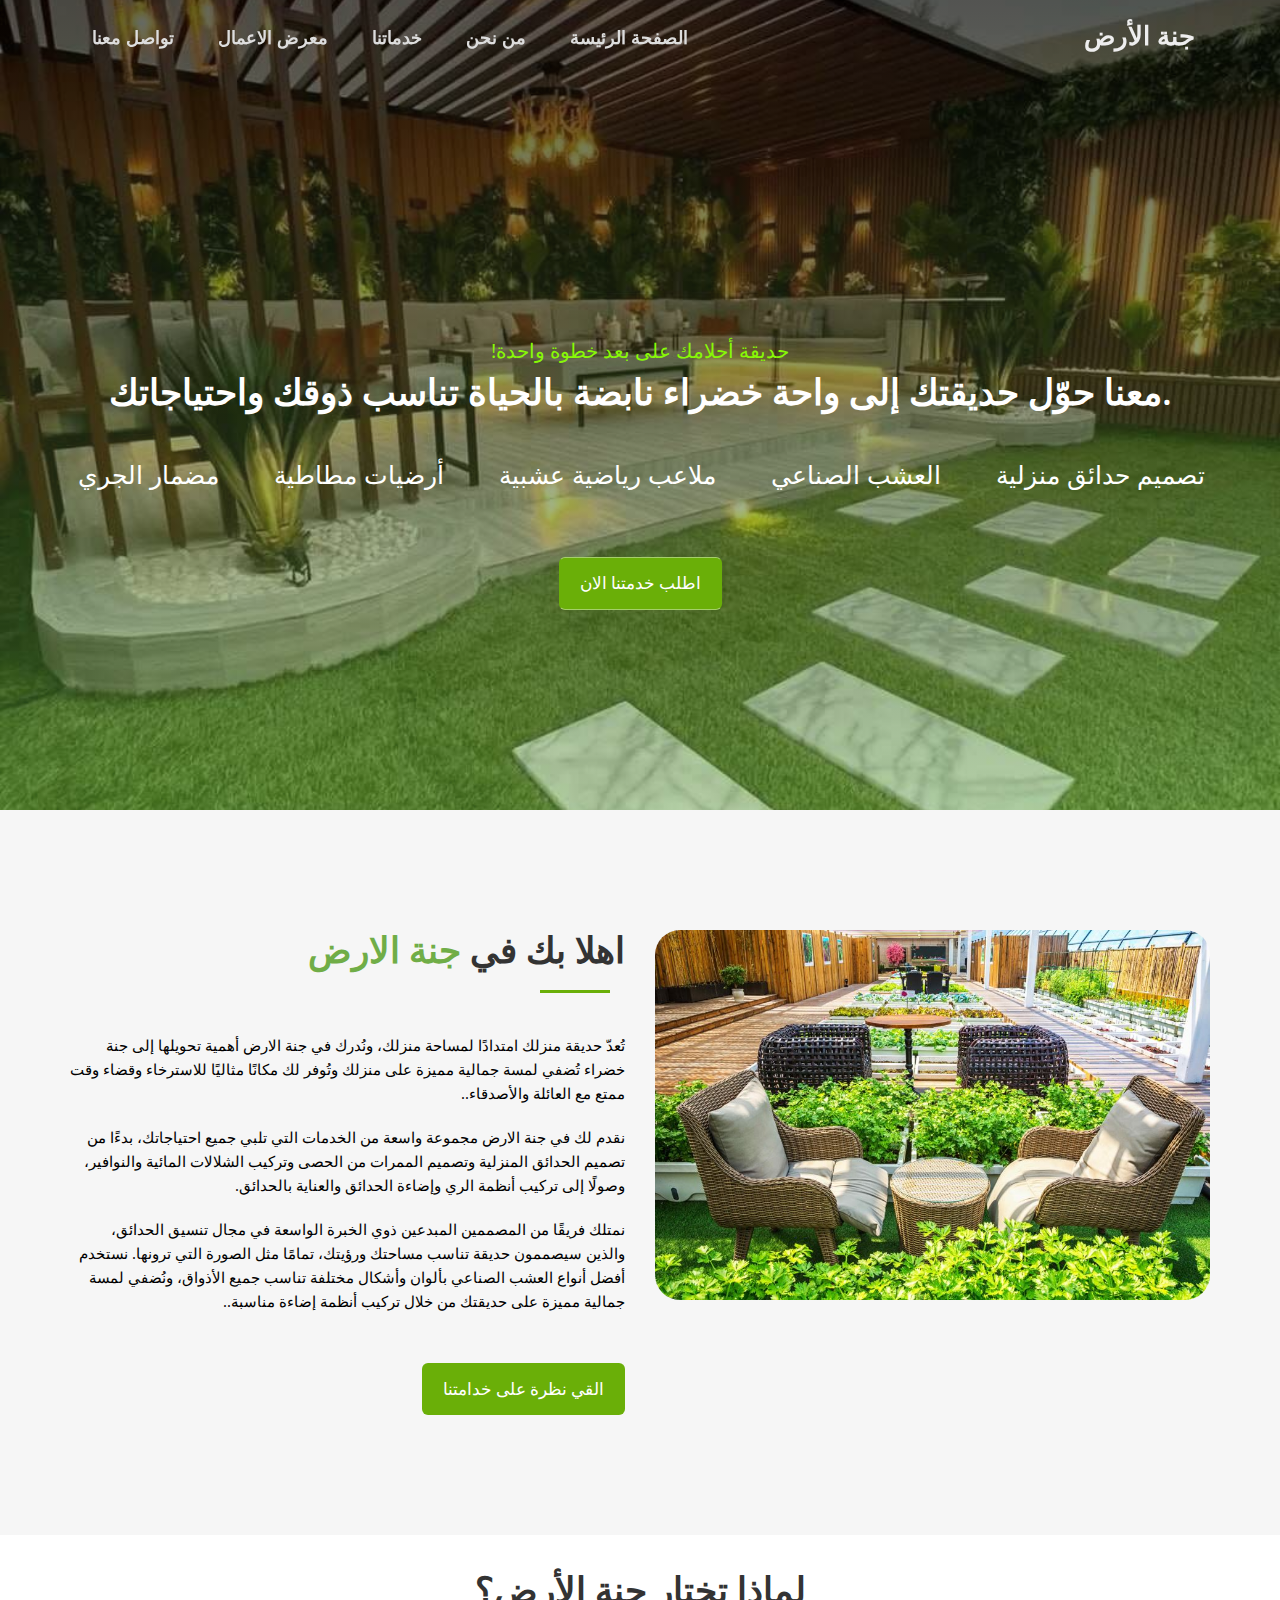
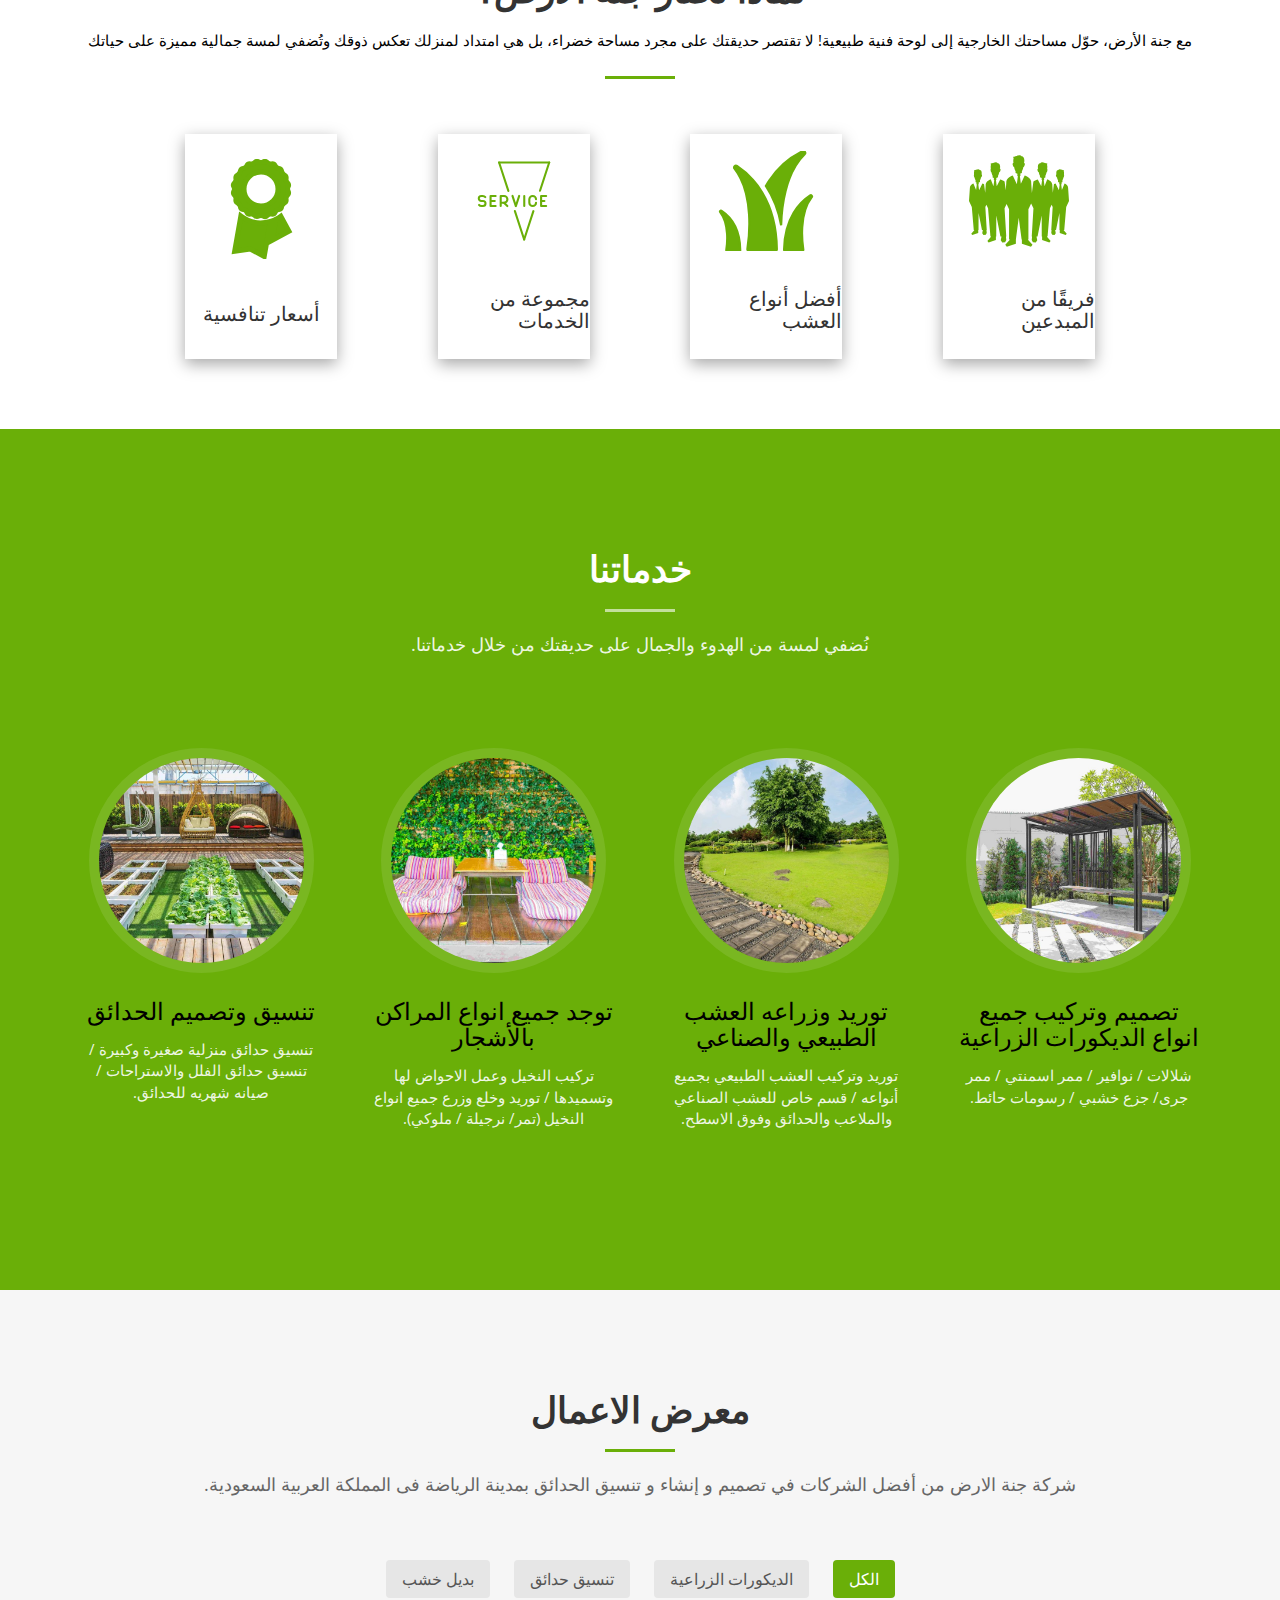
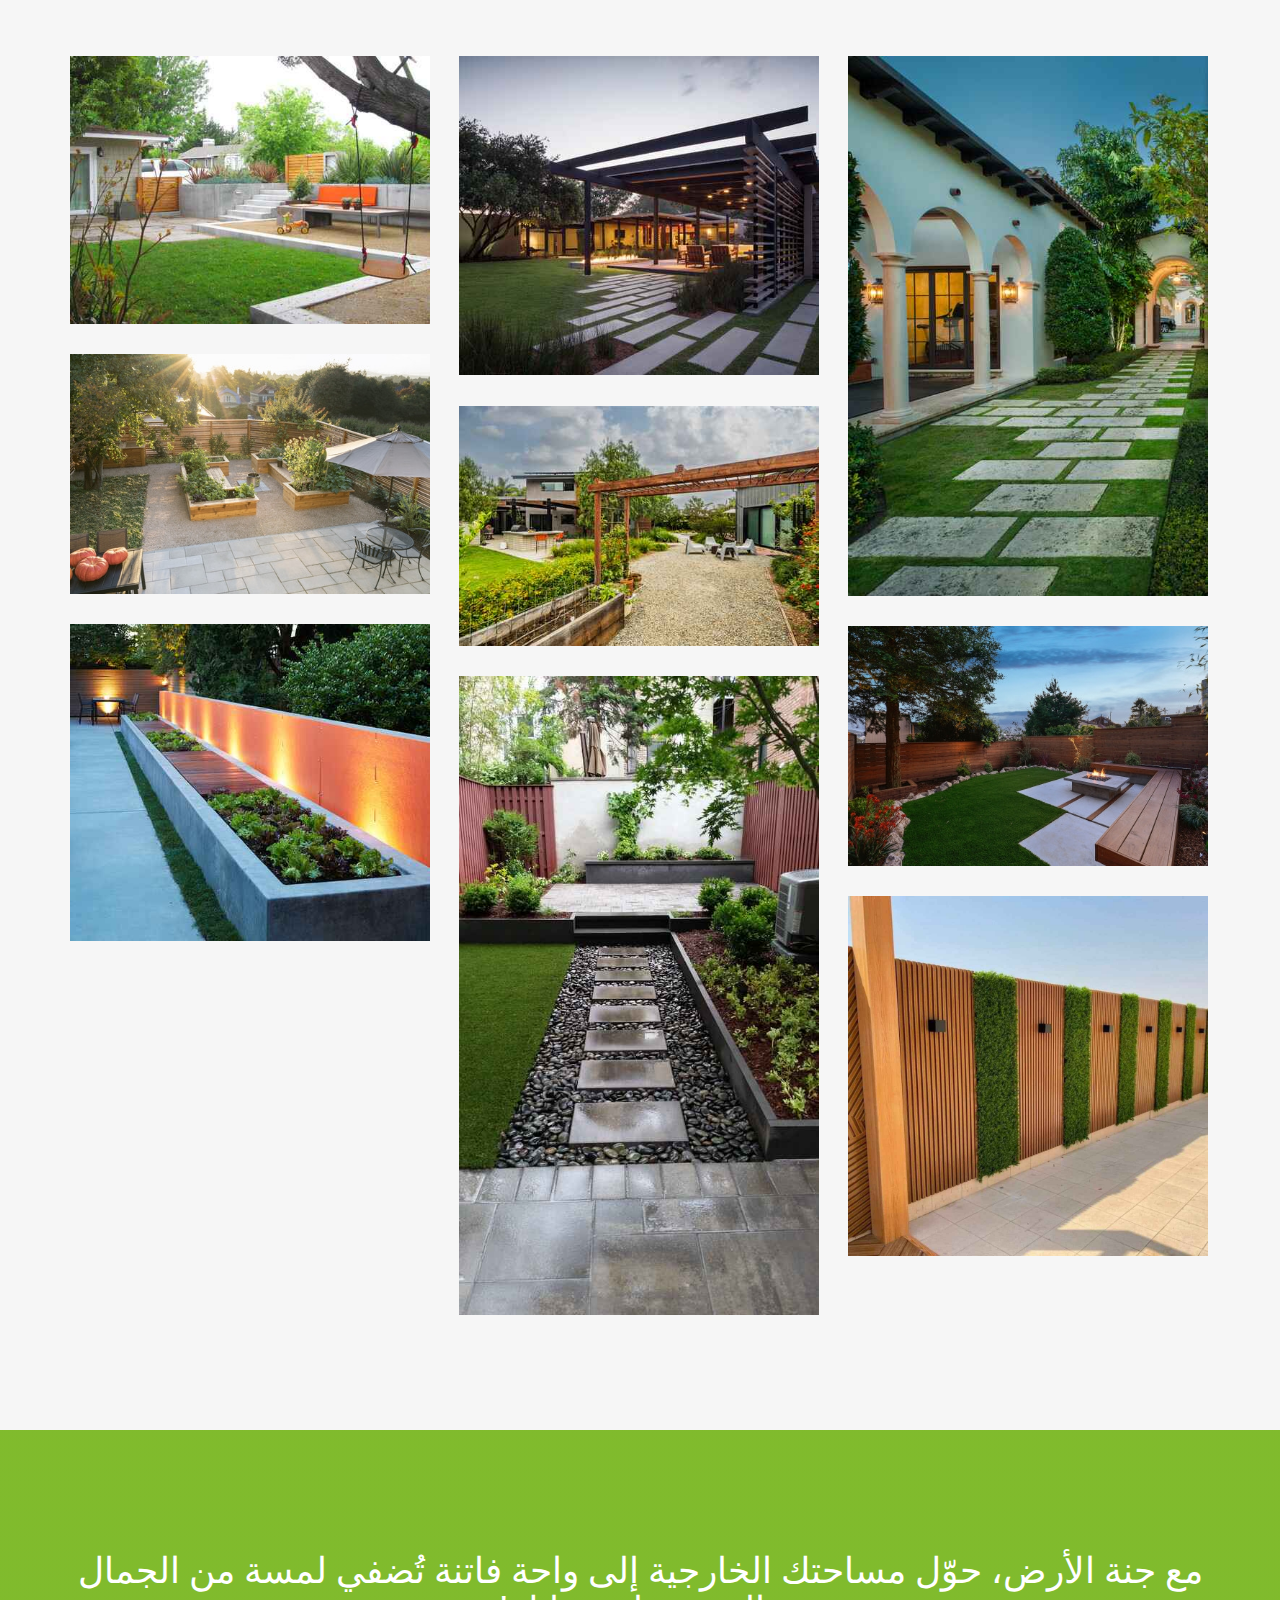
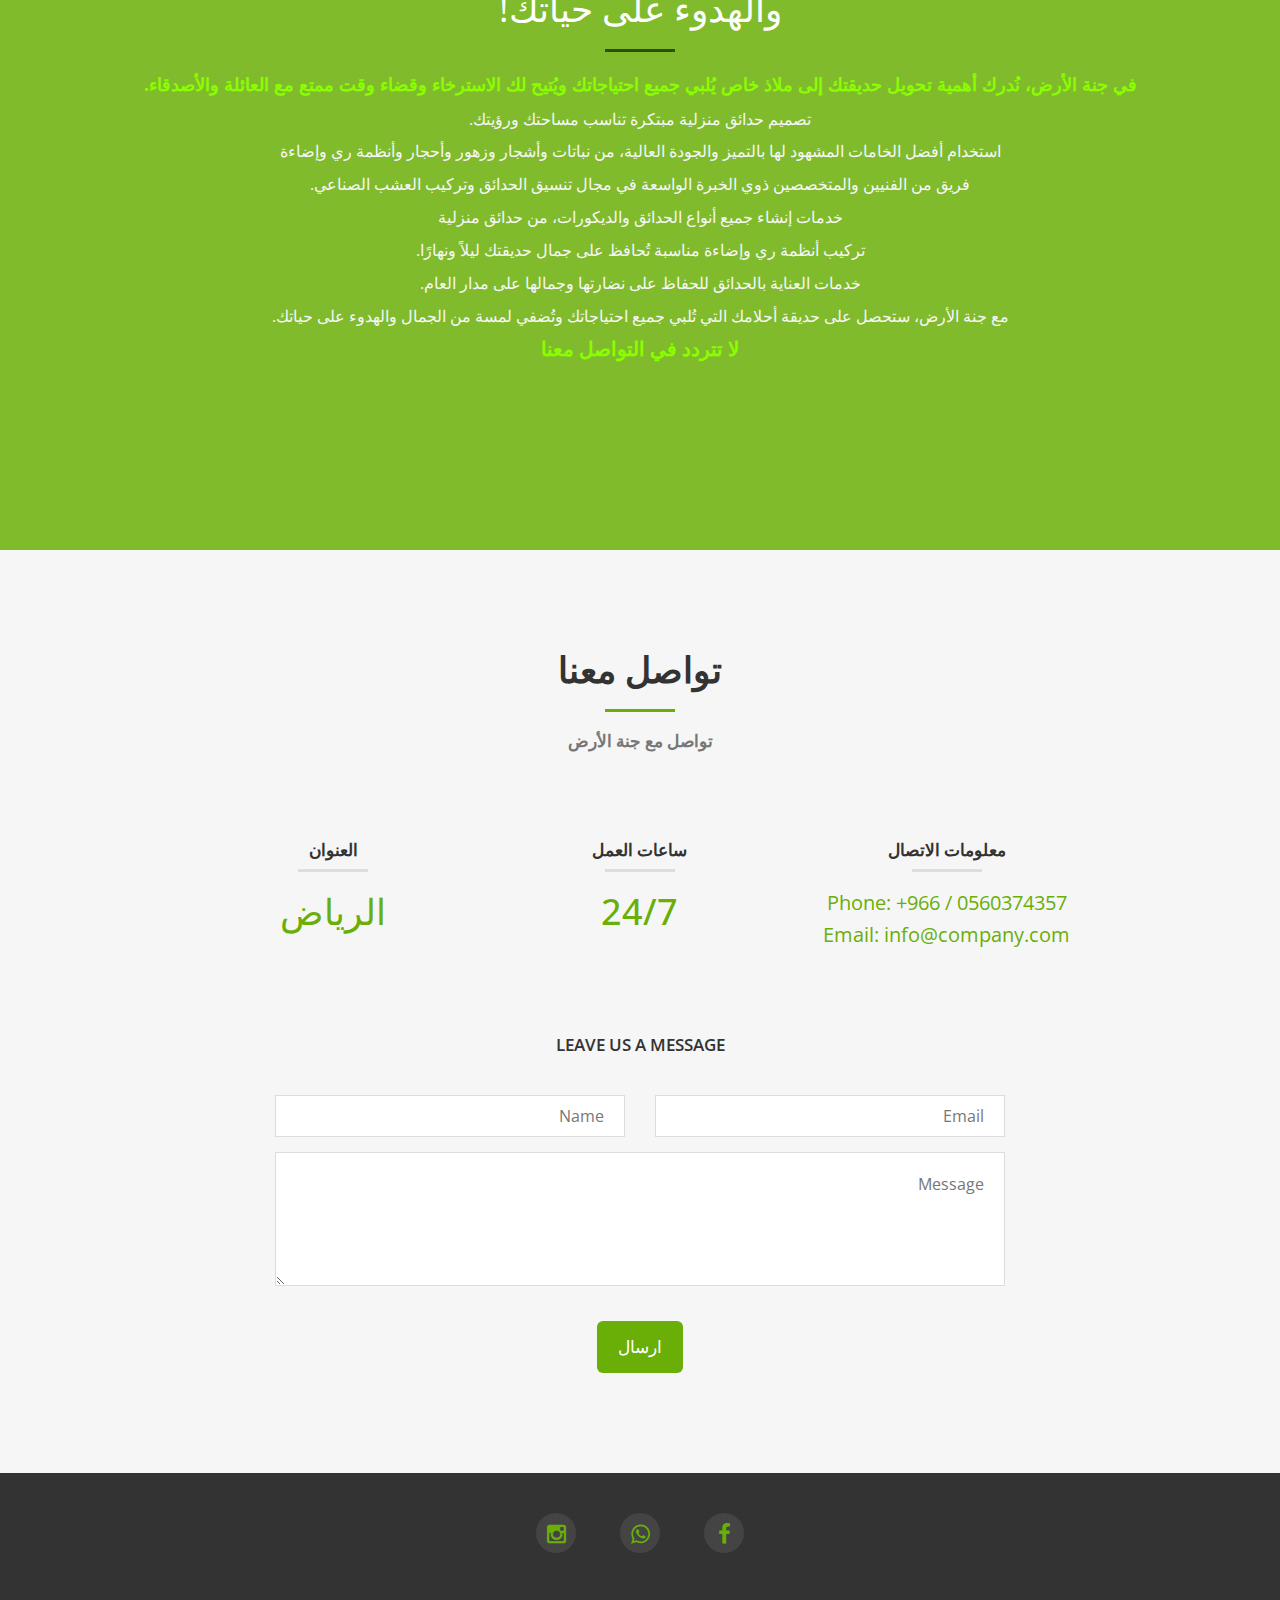
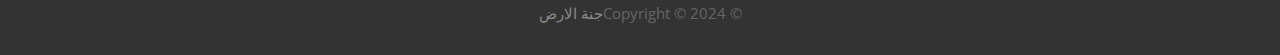
==== index.html @ a25b479e "first comm" ====
<!DOCTYPE html>
<html lang="en" dir="rtl">

<head>
  <meta charset="utf-8">
  <meta name="viewport" content="width=device-width, initial-scale=1">
  <title>Landscaper</title>
  <meta name="description" content="">
  <meta name="author" content="">

  <!-- Favicons
    ================================================== -->
  <link rel="shortcut icon" href="img/favicon.ico" type="image/x-icon">
  <link rel="apple-touch-icon" href="img/apple-touch-icon.png">
  <link rel="apple-touch-icon" sizes="72x72" href="img/apple-touch-icon-72x72.png">
  <link rel="apple-touch-icon" sizes="114x114" href="img/apple-touch-icon-114x114.png">

  <!-- Bootstrap -->
  <link rel="stylesheet" type="text/css" href="css/bootstrap.css">
  <link rel="stylesheet" type="text/css" href="fonts/font-awesome/css/font-awesome.css">

  <!-- Slider
    ================================================== -->
  <link href="css/owl.carousel.css" rel="stylesheet" media="screen">
  <link href="css/owl.theme.css" rel="stylesheet" media="screen">

  <!-- Stylesheet
    ================================================== -->
  <link rel="stylesheet" type="text/css" href="css/style.css">
  <link rel="stylesheet" type="text/css" href="css/nivo-lightbox/nivo-lightbox.css">
  <link rel="stylesheet" type="text/css" href="css/nivo-lightbox/default.css">
  <link href="https://fonts.googleapis.com/css?family=Open+Sans:300,400,600,700" rel="stylesheet">

  <!-- HTML5 shim and Respond.js for IE8 support of HTML5 elements and media queries -->
  <!-- WARNING: Respond.js doesn't work if you view the page via file:// -->
  <!--[if lt IE 9]>
    <script src="https://oss.maxcdn.com/html5shiv/3.7.2/html5shiv.min.js"></script>
    <script src="https://oss.maxcdn.com/respond/1.4.2/respond.min.js"></script>
    <![endif]-->
</head>


<body data-spy="scroll" data-target=".navbar-fixed-top">
  <!-- Navigation
    ==========================================-->
  <nav  id="menu" class="navbar navbar-default navbar-fixed-top">
    <div class="container ">
      <!-- Brand and toggle get grouped for better mobile display -->
      <div class="navbar-header navbar-right "  >
        <button type="button" class="navbar-toggle collapsed" data-toggle="collapse" data-target="#bs-example-navbar-collapse-1"> <span class="sr-only">Toggle navigation</span> <span class="icon-bar"></span> <span class="icon-bar"></span> <span class="icon-bar"></span> </button>
        <a class="navbar-brand page-scroll" href="index.html" >جنة الأرض</a> 
      </div>
      <!-- Collect the nav links, forms, and other content for toggling -->
      <div class="collapse navbar-collapse" id="bs-example-navbar-collapse-1" >
        <ul class="nav navbar-nav navbar-left  ">
          <li><a href="contactus.html" >تواصل معنا</a></li>
          <li><a href="gallery.html" >معرض الاعمال</a></li>
          <li><a href="service.html" >خدماتنا</a></li>
          <li><a href="about.html" >من نحن</a></li>
          <li><a href="index.html" >الصفحة الرئيسة</a></li>
        </ul>
      </div>
      
       
      </div>
      <!-- /.navbar-collapse -->
 
    <!-- /.container-fluid -->

  </nav>
  <!-- Header -->
  <header id="header">
    <div class="intro">
      <div class="overlay">
        <div class="container">
          

            <div class=" intro-text ">
              <h3 style="color: rgb(136, 249, 6);">حديقة أحلامك على بعد خطوة واحدة!</h3>
              <h2 class="wh2">.معنا حوّل حديقتك إلى واحة خضراء نابضة بالحياة تناسب ذوقك واحتياجاتك</h2>
              <p>
              <ul class="list">
                <li>تصميم حدائق منزلية</li>
                <li>العشب الصناعي</li>
                <li>ملاعب رياضية عشبية</li>
                <li>أرضيات مطاطية</li>
                <li>مضمار الجري</li>
              </ul>
              </p>
              <a href="https://wa.me/+966560374357" class="btn btn-custom btn-lg page-scroll">اطلب خدمتنا الان</a>
            </div>

        
        </div>
      </div>

    </div>
  </header>
  <!-- About Section -->
  <div id="about">
    <div class="container">
      <div class="row">
        <div class="col-xs-12 col-md-6">
          <div class="about-text">
            <h2>اهلا بك في <span>جنة الارض</span></h2>
            <hr class="line">
            <p>تُعدّ حديقة منزلك امتدادًا لمساحة منزلك، ونُدرك في جنة الارض أهمية تحويلها إلى جنة خضراء تُضفي لمسة
              جمالية مميزة على منزلك وتُوفر لك مكانًا مثاليًا للاسترخاء وقضاء وقت ممتع مع العائلة والأصدقاء..
            </p>
            <p>نقدم لك في جنة الارض مجموعة واسعة من الخدمات التي تلبي جميع احتياجاتك، بدءًا من تصميم الحدائق المنزلية
              وتصميم الممرات من الحصى وتركيب الشلالات المائية والنوافير، وصولًا إلى تركيب أنظمة الري وإضاءة الحدائق
              والعناية بالحدائق.</p>
            <p>نمتلك فريقًا من المصممين المبدعين ذوي الخبرة الواسعة في مجال تنسيق الحدائق، والذين سيصممون حديقة تناسب
              مساحتك ورؤيتك، تمامًا مثل الصورة التي ترونها. نستخدم أفضل أنواع العشب الصناعي بألوان وأشكال مختلفة تناسب
              جميع الأذواق، ونُضفي لمسة جمالية مميزة على حديقتك من خلال تركيب أنظمة إضاءة مناسبة..
            </p>

            <a href="/service.html" class="btn btn-custom btn-lg page-scroll">القي نظرة على خدامتنا</a>
          </div>
        </div>
        <div class="col-xs-12 col-md-6">
          <div class="about-media"> <img src="img/covered-lifestyle-garden-with-indoor-outdoor-living.jpg" alt=" ">
          </div>
        </div>
      </div>
    </div>
  </div>

  <!-- why us section -->
  <div class="why-us">
    <h2>لماذا تختار جنة الأرض؟ </h2>
    <p>مع جنة الأرض، حوّل مساحتك الخارجية إلى لوحة فنية طبيعية!
      لا تقتصر حديقتك على مجرد مساحة خضراء، بل هي امتداد لمنزلك تعكس ذوقك وتُضفي لمسة جمالية مميزة على حياتك</p>
    <hr>
    <div class="parent">

      <div class="item-parant">
        <img src="img/teamSvg.svg" alt="team">
        <h3> فريقًا من المبدعين</h3>
      </div>
      <div class="item-parant">
        <img src="img/grassSvg.svg" alt="team">
        <h3> أفضل أنواع العشب </h3>
      </div>
      <div class="item-parant">
        <img src="img/servicsSvg.svg" alt="team">
        <h3> مجموعة من الخدمات</h3>
      </div>
      <div class="item-parant">
        <img src="img/priceSvg.svg" alt="team">
        <h3> أسعار تنافسية</h3>
      </div>


    </div>
  </div>

  <!-- Services Section -->
  <div id="services">
    <div class="container">
      <div class="col-md-10 col-md-offset-1 section-title text-center">
        <h2>خدماتنا</h2>
        <hr>
        <p>نُضفي لمسة من الهدوء والجمال على حديقتك من خلال خدماتنا.</p>
      </div>
      <div class="row">
        <div class="col-md-3 text-center">
          <div class="service-media"> <img src="img/ser4.jpg"
              alt=" "> </div>
          <div class="service-desc">
            <h3>تنسيق وتصميم الحدائق</h3>
            <p>تنسيق حدائق منزلية صغيرة وكبيرة / تنسيق حدائق الفلل والاستراحات / صيانه شهريه للحدائق.</p>
          </div>
        </div>
        <div class="col-md-3 text-center">
          <div class="service-media"> <img  src="img/ser1.jpg" alt=" "> </div>
          <div class="service-desc">
            <h3>توجد جميع انواع المراكن بالأشجار </h3>
            <p>تركيب النخيل وعمل الاحواض لها وتسميدها / توريد وخلع وزرع جميع انواع النخيل (تمر/ نرجيلة / ملوكي).</p>
          </div>
        </div>
        <div class="col-md-3 text-center">
          <div class="service-media"> <img  src="img/ser2.jpg"
              alt=" "> </div>
          <div class="service-desc">
            <h3>توريد وزراعه العشب الطبيعي والصناعي</h3>
            <p>توريد وتركيب العشب الطبيعي بجميع أنواعه / قسم خاص للعشب الصناعي والملاعب والحدائق وفوق الاسطح.</p>
          </div>
        </div>
        <div class="col-md-3 text-center">
          <div class="service-media"> <img src="img/ser3.jpg" alt=" "> </div>
          <div class="service-desc">
            <h3>تصميم وتركيب جميع انواع الديكورات الزراعية</h3>
            <p>شلالات / نوافير / ممر اسمنتي / ممر جرى/ جزع خشبي / رسومات حائط.</p>
          </div>
        </div>
      </div>
    </div>
  </div>
  <!-- Gallery Section -->
  <div id="portfolio">
    <div class="container">
      <div class="section-title text-center center">
        <h2>معرض الاعمال</h2>
        <hr>
        <p>شركة جنة الارض من أفضل الشركات في تصميم و إنشاء و تنسيق الحدائق بمدينة الرياضة فى المملكة العربية السعودية.
        </p>
      </div>
      <div class="categories">
        <ul class="cat">
          <li>
            <ol class="type">
              <li><a href="#" data-filter="*" class="active">الكل</a></li>
              <li><a href="#" data-filter=".lawn">الديكورات الزراعية</a></li>
              <li><a href="#" data-filter=".garden">تنسيق حدائق</a></li>
              <li><a href="#" data-filter=".planting">بديل خشب</a></li>
            </ol>
          </li>
        </ul>
        <div class="clearfix"></div>
      </div>
      <div class="row">
        <div class="portfolio-items">
          <div class="col-sm-6 col-md-4 lawn">
            <div class="portfolio-item">
              <div class="hover-bg"> <a
                  href="img/modern-transformation-shades-of-green-landscape-architecture-img~9631b4440c1bf6d8_8-9398-1-512024e.jpg"
                  title="Project Title" data-lightbox-gallery="gallery1">
                  <div class="hover-text">
                    <h4> <i class="fa fa-search"></i></h4>
                  </div>
                  <img
                    src="img/modern-transformation-shades-of-green-landscape-architecture-img~9631b4440c1bf6d8_8-9398-1-512024e.jpg"
                    class="img-responsive" alt="Project Title">
                </a> </div>
            </div>
          </div>
          <div class="col-sm-6 col-md-4 planting">
            <div class="portfolio-item">
              <div class="hover-bg"> <a
                  href="img/mid-century-river-house-carbo-landscape-architecture-img~eb61355c08ac5c0e_8-3696-1-52bf005.jpg"
                  title="Project Title" data-lightbox-gallery="gallery1">
                  <div class="hover-text">
                    <h4><i class="fa fa-search"></i></h4>
                  </div>
                  <img
                    src="img/mid-century-river-house-carbo-landscape-architecture-img~eb61355c08ac5c0e_8-3696-1-52bf005.jpg"
                    class="img-responsive" alt="Project Title">
                </a> </div>
            </div>
          </div>
          <div class="col-sm-6 col-md-4 lawn">
            <div class="portfolio-item">
              <div class="hover-bg"> <a
                  href="img/miami-beach-residence-2-overmyer-architects-img~a1f190da04e353af_8-3943-1-9f1b042.jpg"
                  title="Project Title" data-lightbox-gallery="gallery1">
                  <div class="hover-text">
                    <h4><i class="fa fa-search"></i></h4>
                  </div>
                  <img
                    src="img/miami-beach-residence-2-overmyer-architects-img~a1f190da04e353af_8-3943-1-9f1b042.jpg"
                    class="img-responsive" alt="Project Title">
                </a> </div>
            </div>
          </div>
          <div class="col-sm-6 col-md-4 lawn">
            <div class="portfolio-item">
              <div class="hover-bg"> <a
                  href="img/central-district-edible-garden-board-and-vellum-img~ce2155980cd60fcb_8-2354-1-dcfa7fe.jpg"
                  title="Project Title" data-lightbox-gallery="gallery1">
                  <div class="hover-text">
                    <h4><i class="fa fa-search"></i></h4>
                  </div>
                  <img
                    src="img/central-district-edible-garden-board-and-vellum-img~ce2155980cd60fcb_8-2354-1-dcfa7fe.jpg"
                    class="img-responsive" alt="Project Title">
                </a> </div>
            </div>
          </div>
          <div class="col-sm-6 col-md-4 planting">
            <div class="portfolio-item">
              <div class="hover-bg"> <a
                  href="img/leucadia-mid-century-dzn-partners-img~74f1a5980bad8bd0_8-3880-1-6ea515a.jpg"
                  title="Project Title" data-lightbox-gallery="gallery1">
                  <div class="hover-text">
                    <h4><i class="fa fa-search"></i></h4>
                  </div>
                  <img
                    src="img/leucadia-mid-century-dzn-partners-img~74f1a5980bad8bd0_8-3880-1-6ea515a.jpg"
                    class="img-responsive" alt="Project Title">
                </a> </div>
            </div>
          </div>
          <div class="col-sm-6 col-md-4 garden">
            <div class="portfolio-item">
              <div class="hover-bg"> <a
                  href="img/madison-park-house-scot-eckley-inc-img~35e1ea2e04d2864d_8-4922-1-1273b97.jpg"
                  title="Project Title" data-lightbox-gallery="gallery1">
                  <div class="hover-text">
                    <h4><i class="fa fa-search"></i></h4>
                  </div>
                  <img
                    src="img/madison-park-house-scot-eckley-inc-img~35e1ea2e04d2864d_8-4922-1-1273b97.jpg"
                    class="img-responsive" alt="Project Title">
                </a> </div>
            </div>
          </div>
          <div class="col-sm-6 col-md-4 garden">
            <div class="portfolio-item">
              <div class="hover-bg"> <a
                  href="img/contemporary-landscape.jpg"
                  title="Project Title" data-lightbox-gallery="gallery1">
                  <div class="hover-text">
                    <h4><i class="fa fa-search"></i></h4>
                  </div>
                  <img src="img/contemporary-landscape.jpg"
                    class="img-responsive" alt="Project Title">
                </a> </div>
            </div>
          </div>
          <div class="col-sm-6 col-md-4 lawn">
            <div class="portfolio-item">
              <div class="hover-bg"> <a
                  href="img/stylish-city-refuge-hufnagel-landscape-design-and-construction-group-img~80e195da093aea9f_8-3579-1-c04df19.jpg"
                  title="Project Title" data-lightbox-gallery="gallery1">
                  <div class="hover-text">
                    <h4><i class="fa fa-search"></i></h4>
                  </div>
                  <img
                    src="img/stylish-city-refuge-hufnagel-landscape-design-and-construction-group-img~80e195da093aea9f_8-3579-1-c04df19.jpg"
                    class="img-responsive" alt="Project Title">
                </a> </div>
            </div>
          </div>
          <div class="col-sm-6 col-md-4 planting">
            <div class="portfolio-item">
              <div class="hover-bg"> <a href="img/wood.jpg" title="Project Title" data-lightbox-gallery="gallery1">
                  <div class="hover-text">
                    <h4><i class="fa fa-search"></i></h4>
                  </div>
                  <img src="img/wood.jpg" class="img-responsive" alt="Project Title">
                </a> </div>
            </div>

          </div>
        </div>
      </div>
    </div>
  </div>
  <!-- Testimonials Section -->
  <div id="testimonials" class="text-center">
    <div class="overlay">
      <div class="container">
        <div class="section-title">
          <h2>مع جنة الأرض، حوّل مساحتك الخارجية إلى واحة فاتنة تُضفي لمسة من الجمال والهدوء على حياتك!
            </h2>
          <hr>
          <div class="item">
            <p>في جنة الأرض، نُدرك أهمية تحويل حديقتك إلى ملاذ خاص يُلبي جميع احتياجاتك ويُتيح لك الاسترخاء وقضاء وقت ممتع
              مع العائلة والأصدقاء.
              <ul>
                <li>
                  تصميم حدائق منزلية مبتكرة تناسب مساحتك ورؤيتك.
                </li>
                <li>
                  استخدام أفضل الخامات المشهود لها بالتميز والجودة العالية، من نباتات وأشجار وزهور وأحجار وأنظمة ري وإضاءة
                </li>
                <li>
                  فريق من الفنيين والمتخصصين ذوي الخبرة الواسعة في مجال تنسيق الحدائق وتركيب العشب الصناعي.
                </li>
                <li>خدمات إنشاء جميع أنواع الحدائق والديكورات، من حدائق منزلية</li>
              <li>تركيب أنظمة ري وإضاءة مناسبة تُحافظ على جمال حديقتك ليلاً ونهارًا.</li>
            <li>خدمات العناية بالحدائق للحفاظ على نضارتها وجمالها على مدار العام.</li>  
          <li>مع جنة الأرض، ستحصل على حديقة أحلامك التي تُلبي جميع احتياجاتك وتُضفي لمسة من الجمال والهدوء على حياتك.</li>  
          </ul>
            </p>
            <h4>لا تتردد في التواصل معنا</h4>
          </div>
        </div>

      </div>
    </div>
  </div>

  <!-- Contact Section -->
  <div id="contact" class="text-center">
    <div class="container">
      <div class="section-title text-center">
        <h2>تواصل معنا</h2>
        <hr>
        <h3>تواصل مع جنة الأرض</hات>
      </div>
      <div class="col-md-10 col-md-offset-1 contact-info">
        <div class="col-md-4">
          <h3>العنوان</h3>
          <hr>
          <div class="contact-item">
            <h1>الرياض</h1>
          </div>
        </div>
        <div class="col-md-4">
          <h3>ساعات العمل</h3>
          <hr>
          <div class="contact-item">
            <h1>24/7</h1>
          </div>
        </div>
        <div class="col-md-4">
          <h3>معلومات الاتصال</h3>
          <hr>
          <div class="contact-item">
            <h4>Phone: +966 / 0560374357</h4>
            <h4>Email: info@company.com</h4>
          </div>
        </div>
      </div>
      <div class="col-md-8 col-md-offset-2">
        <h3>Leave us a message</h3>
        <form name="sentMessage" id="contactForm" novalidate>
          <div class="row">
            <div class="col-md-6">
              <div class="form-group">
                <input type="text" id="name" class="form-control" placeholder="Name" required="required">
                <p class="help-block text-danger"></p>
              </div>
            </div>
            <div class="col-md-6">
              <div class="form-group">
                <input type="email" id="email" class="form-control" placeholder="Email" required="required">
                <p class="help-block text-danger"></p>
              </div>
            </div>
          </div>
          <div class="form-group">
            <textarea name="message" id="message" class="form-control" rows="4" placeholder="Message"
              required></textarea>
            <p class="help-block text-danger"></p>
          </div>
          <div id="success"></div>
          <button type="submit" class="btn btn-custom btn-lg">ارسال</button>
        </form>
      </div>
    </div>
  </div>
  <!-- Footer Section -->
  <div id="footer">
    <div class="container text-center">
      <div class="col-md-8 col-md-offset-2">
        
        <div class="social">
          <ul>
            <li><a href="#"><i class="fa fa-facebook"></i></a></li>
            <li><a href="https://wa.me/+966560374357"><i class="fa fa-whatsapp"></i></a></li>
            <li><a href="https://www.instagram.com/janat_alarid1/"><i class="fa fa-instagram"></i></a></li>
          </ul>
        </div>
        <p>&copy; Copyright © 2024<a href="http://www.templatewire.com" rel="nofollow">جنة الارض</a></p>
      </div>
    </div>
  </div>

  <script type="text/javascript" src="js/jquery.1.11.1.js"></script>
  <script type="text/javascript" src="js/bootstrap.js"></script>
  <script type="text/javascript" src="js/SmoothScroll.js"></script>
  <script type="text/javascript" src="js/nivo-lightbox.js"></script>
  <script type="text/javascript" src="js/jquery.isotope.js"></script>
  <script type="text/javascript" src="js/owl.carousel.js"></script>
  <script type="text/javascript" src="js/jqBootstrapValidation.js"></script>
  <script type="text/javascript" src="js/contact_me.js"></script>
  <script type="text/javascript" src="js/main.js"></script>
</body>

</html>
---- css/style.css ----
body,
html {
	font-family: 'Open Sans', sans-serif;
	text-rendering: optimizeLegibility !important;
	-webkit-font-smoothing: antialiased !important;
	color: #666;
	font-weight: 400;
	width: 100% !important;
	height: 100% !important;
}

h2 {
	margin: 0 0 20px 0;
	font-weight: 600;
	font-size: 36px;
	color: #333;
}

.wh2 {
	margin: 0 0 20px 0;
	font-weight: 600;
	font-size: 36px;
	color: white;
}

h3,
h4 {
	font-size: 20px;
	font-weight: 400;
	color: #333;
}

h5 {
	text-transform: uppercase;
	font-weight: 700;
	line-height: 20px;
}

p {
	font-size: 15px;
	color: #000;
}

p.intro {
	margin: 12px 0 0;
	line-height: 24px;
}

a {
	color: #6aaf08;
	font-weight: 400;
}

a:hover,
a:focus {
	text-decoration: none;
	color: #222;
}

.list {
	color: white;
	font-size: 25px;
	list-style: none;
	display: flex;
	flex-direction: row;
	gap: 55px;
	padding: 5px;

}

.list li:hover {
	box-shadow: rgba(0, 0, 0, 0.35) 0px 5px 15px;
	background-color: #5f9d07;
	border-radius: 25px;
	border: none;
	opacity: 70%;
	cursor: pointer;
}

ul,
ol {
	list-style: none;
}

.clearfix:after {
	visibility: hidden;
	display: block;
	font-size: 0;
	content: " ";
	clear: both;
	height: 0;
}

.clearfix {
	display: inline-block;
}

* html .clearfix {
	height: 1%;
}

.clearfix {
	display: block;
}

ul,
ol {
	padding: 0;
	webkit-padding: 0;
	moz-padding: 0;
}

hr {
	height: 3px;
	width: 70px;
	text-align: center;
	position: relative;
	background: #6aaf08;
	margin: 0 auto;
	margin-bottom: 20px;
	border: 0;
}


.line {
	height: 3px;
	width: 70px;
	text-align: center;
	position: relative;
	background: #6aaf08;
	margin-bottom: 20px;
	margin-top: 10px;
	left: 470px;
	border: 0;
}

/* Navigation */
#menu {
	padding: 10px;
	transition: all 0.8s;
}

#menu.navbar-default {
	background-color: rgba(248, 248, 248, 0);
	border-color: rgba(231, 231, 231, 0);
}




#menu a.navbar-brand {
	font-size: 26px;
	font-weight: 600;
	color: #eee;
	/* margin: 0 190px; */
}

#menu.navbar-default .navbar-nav>li>a {
	text-transform: uppercase;
	color: #ddd;
	font-size: 18px;
	font-weight: bold;
	letter-spacing: 1px;
	padding: 8px 2px;
	border-radius: 0;
	margin: 9px 20px 0 20px;

}

#menu.navbar-default .navbar-nav>li>a:hover {
	color: #6aaf08;
}

.on {
	background-color: #333 !important;
	padding: 0 !important;
	padding: 15px 0 !important;
}

.navbar-default .navbar-nav>.active>a,
.navbar-default .navbar-nav>.active>a:hover,
.navbar-default .navbar-nav>.active>a:focus {
	color: #6aaf08 !important;
	background-color: transparent;
}

.navbar-toggle {
	border-radius: 0;
}

.navbar-default .navbar-toggle:hover,
.navbar-default .navbar-toggle:focus {
	background-color: #fff;
	border-color: #fff;
}

.navbar-default .navbar-toggle:hover>.icon-bar {
	background-color: #6aaf08;
}

.section-title {
	margin-bottom: 70px;
}

.section-title p {
	font-size: 18px;
	color: #666;
}

#logo {
	display: flex;
	flex-direction: row;

}

#logo span {
	display: block;
	margin-top: 10000px;
}

.btn-custom {
	text-transform: uppercase;
	color: #fff;
	background-color: #6aaf08;
	padding: 14px 20px;
	letter-spacing: 1px;
	margin: 0;
	font-size: 17px;
	font-weight: 400;
	border-radius: 6px;
	margin-top: 20px;
	transition: all 2s;
	animation: scale-up-center 5s cubic-bezier(0.11, 0.575, 0.390, 1.000) both;

}


@keyframes scale-up-center {
	0% {

		transform: scale(.1);
	}

	100% {

		transform: scale(1);
	}
}


.btn-custom:hover,
.btn-custom:focus,
.btn-custom.focus,
.btn-custom:active,
.btn-custom.active {
	color: #fff;
	background-color: #5f9d07;
}

.btn:active,
.btn.active {
	background-image: none;
	outline: 0;
	-webkit-box-shadow: none;
	box-shadow: none;
}

a:focus,
.btn:focus,
.btn:active:focus,
.btn.active:focus,
.btn.focus,
.btn:active.focus,
.btn.active.focus {
	outline: none;
	outline-offset: none;
}

/* Header Section */
.intro {
	display: table;
	width: 100%;
	padding: 0;
	background: url(../img/heroSectio.jpg) top center no-repeat fixed;
	background-color: #e5e5e5;
	-webkit-background-size: cover;
	background-position: center;
	-moz-background-size: cover;
	background-size: cover;
	-o-background-size: cover;
}

.intro .overlay {
	/* Permalink - use to edit and share this gradient: http://colorzilla.com/gradient-editor/#000000+0,70ad47+100&0.6+0,0.4+100 */
	background: -moz-linear-gradient(top, rgba(0, 0, 0, 0.6) 0%, rgba(112, 173, 71, 0.4) 100%);
	/* FF3.6-15 */
	background: -webkit-linear-gradient(top, rgba(0, 0, 0, 0.6) 0%, rgba(112, 173, 71, 0.4) 100%);
	/* Chrome10-25,Safari5.1-6 */
	background: linear-gradient(to bottom, rgba(0, 0, 0, 0.6) 0%, rgba(112, 173, 71, 0.4) 100%);
	/* W3C, IE10+, FF16+, Chrome26+, Opera12+, Safari7+ */
	filter: progid:DXImageTransform.Microsoft.gradient(startColorstr='#99000000', endColorstr='#6670ad47', GradientType=0);
	/* IE6-9 */
}

.intro .fa {
	font-size: 94px;
	margin-bottom: 40px;
	color: #fff;
}

.intro h1 {
	color: #fff;
	font-size: 64px;
	font-weight: 700;
	letter-spacing: -1px;
	margin-top: 0;
	margin-bottom: 10px;
	text-transform: uppercase;
}

.intro p {
	color: #fff;
	font-size: 22px;
	margin-top: 20px;
	line-height: 28px;
	margin-bottom: 40px;
}

.intro .btn-custom {
	border-top: 1px solid rgba(255, 255, 255, 0.4);
	border-bottom: 1px solid rgba(255, 255, 255, 0.4);
}

header .intro-text {
	padding-top: 320px;
	padding-bottom: 200px;
	text-align: center;
}

/* About Section */
#about {
	padding: 120px 0 80px 0;
	background: #f6f6f6;
}

#about h3 {
	font-size: 22px;
	font-weight: 600;
	margin: 20px 0 0 0;
}

#about .about-text span {
	color: #70ad47;
	font-weight: 700;
	letter-spacing: -1px;
}

#about hr {
	margin-left: 0;
	margin-bottom: 40px;
}

#about .btn {
	margin-top: 40px;
}

#about .about-media img {
	position: relative;
	display: block;
	width: 100%;
	border-radius: 25px;
}

#about .about-text,
#about .about-desc {
	margin-bottom: 40px;
}

#about p {
	line-height: 24px;
	margin-top: 20px;
}

/* why us section */

.why-us {
	display: flex;
	flex-direction: column;
	justify-content: center;
	align-items: center;
	padding: 35px 0px;
}

.why-us p {
	font-size: 15px;
	color: #000;
	margin-bottom: 25px;
	display: flex;
	flex-direction: column;
}


.parent {
	display: grid;
	grid-template-columns: repeat(4, 1fr);
	grid-template-rows: 1fr;
	grid-column-gap: 50px;
	place-items: center;
	width: 75%;
	margin: 35px 0px;

}

.parent .item-parant {
	display: flex;
	flex-direction: column;
	justify-content: space-evenly;
	align-items: center;
	box-shadow: rgba(0, 0, 0, 0.35) 0px 5px 15px;
	width: 75%;
	height: 25vh;

	transition: all 2s;
}

.parent .item-parant:hover {
	transform: scale(1.1);
	box-shadow: rgba(3, 214, 38, 0.3) 0px 0px 0px 3px;
}

.parent .item-parant img {
	width: 100px;
}



/* Services Section */
#services {
	padding: 120px 0;
	background: #6aaf08;
}

#services .service-media {
	margin: 10px;
}



#services .service-media img {
	position: relative;
	width: 225px;
	height: 225px;
	border-radius: 50%;
	border: 10px solid rgba(255, 255, 255, 0.1);
	transform: scale(1);
	animation: pulse 3s infinite;
}


@keyframes pulse {
	0% {
		transform: scale(0.95);
		box-shadow: 0 0 0 0 rgba(0, 0, 0, 0.7);
	}

	70% {
		transform: scale(1);
		box-shadow: 0 0 0 10px rgba(0, 0, 0, 0);
	}

	100% {
		transform: scale(0.95);
		box-shadow: 0 0 0 0 rgba(0, 0, 0, 0);
	}
}



#services .service-media img:hover {
	transform: none;
	animation: none;

}

#services .service-desc {
	margin: 10px 10px 40px;
	text-align: center;
}

#services h2 {
	color: #fff;
}

#services h3 {
	color: #000000;
	font-size: 24px;
	font-weight: 400;
	padding: 5px 0;
}

#services p {
	color: rgba(255, 255, 255, 0.9);
}

#services hr {
	background: rgba(255, 255, 255, 0.6);
}



/* Portfolio Section */
#portfolio {
	padding: 100px 0;
	background: #f6f6f6;
}

.categories {
	text-align: center;
}

ul.cat li {
	display: inline-block;
}

ol.type li {
	display: inline-block;
	margin: 0 10px 40px 10px;
}

ol.type li a {
	color: #555;
	font-size: 16px;
	font-weight: 400;
	padding: 8px 16px;
	background: #e6e6e6;
	border: 0;
	border-radius: 4px;
	letter-spacing: 1px;
	text-transform: uppercase;
	transition: all 0.3s;
}

ol.type li a.active {
	background: #6aaf08;
	color: #fff;
}

ol.type li a:hover {
	background: #6aaf08;
	color: #fff;
}

.isotope-item {
	z-index: 2
}

.isotope-hidden.isotope-item {
	z-index: 1
}

.isotope,
.isotope .isotope-item {
	/* change duration value to whatever you like */
	-webkit-transition-duration: 0.8s;
	-moz-transition-duration: 0.8s;
	transition-duration: 0.8s;
}

.isotope-item {
	margin-right: -1px;
	-webkit-backface-visibility: hidden;
	backface-visibility: hidden;
}

.isotope {
	-webkit-backface-visibility: hidden;
	backface-visibility: hidden;
	-webkit-transition-property: height, width;
	-moz-transition-property: height, width;
	transition-property: height, width;
}

.isotope .isotope-item {
	-webkit-backface-visibility: hidden;
	backface-visibility: hidden;
	-webkit-transition-property: -webkit-transform, opacity;
	-moz-transition-property: -moz-transform, opacity;
	transition-property: transform, opacity;
}

.portfolio-item {
	margin: 15px 0;
}

.portfolio-item .hover-bg {
	overflow: hidden;
	position: relative;
	margin: 0 auto;
}

.hover-bg .hover-text {
	position: absolute;
	text-align: center;
	margin: 0 auto;
	color: #fff;
	background: rgba(0, 0, 0, 0.6);
	padding: 30% 0 0 0;
	height: 100%;
	width: 100%;
	opacity: 0;
	transition: all 0.5s;
}

.hover-bg .hover-text>h4 {
	opacity: 0;
	color: #fff;
	-webkit-transform: translateY(100%);
	transform: translateY(100%);
	transition: all 0.3s;
	font-size: 18px;
	letter-spacing: 1px;
	font-weight: 300;
	text-transform: uppercase;
}

.hover-bg:hover .hover-text>h4 {
	opacity: 1;
	-webkit-transform: translateY(0);
	transform: translateY(0);
}

.hover-bg:hover .hover-text {
	opacity: 1;
}



/* Testimonials Section */
#testimonials {
	background: linear-gradient(to top,
			rgba(106, 175, 8, 0.85) 100%,
			rgba(106, 175, 8, 0.85) 100%), url(../img/about-1.jpg) center center no-repeat fixed;
	background-size: cover;
}

#testimonials .overlay {
	padding: 120px 0;
	/* background: rgba(106, 175, 8, 0.85); */
}

#testimonials h2 {
	color: #fff;
	font-weight: 400;
}

#testimonials hr {
	background: rgba(0, 0, 0, 0.6);
}

.item p {
	color: #8afe00;
	font-weight: bold;


}

.item ul {}

.item li {
	color: #f6f6f6;
	font-size: medium;
	margin: 10px;
}

.item h4 {
	color: #8afe00;
	font-weight: bold;
}

/* Contact Section */
#contact {
	padding: 100px 0;
	background: #F6F6F6;
}

#contact .section-title h3 {
	color: #777;
}

.contact-item h1 {
	color: #6aaf08;
}

.contact-item h4 {
	color: #6aaf08;
}

#contact form {
	padding: 0;
	margin-top: 40px;
}

#contact h3 {
	text-transform: uppercase;
	font-size: 17px;
	font-weight: 600;

}

#contact .text-danger {
	color: #cc0033;
	text-align: left;
}

label {
	font-size: 12px;
	font-weight: 400;
	font-family: 'Open Sans', sans-serif;
	float: left;
}

#contact .form-control {
	display: block;
	width: 100%;
	padding: 20px 20px;
	font-size: 16px;
	line-height: 1.42857143;
	color: #444;
	background-color: #fff;
	background-image: none;
	border: 1px solid #ddd;
	border-radius: 0;
	-webkit-box-shadow: none;
	box-shadow: none;
	-webkit-transition: none;
	-o-transition: none;
	transition: none;
}

#contact .form-control:focus {
	outline: 0;
	-webkit-box-shadow: 0 0 15px #ddd;
	box-shadow: 0 0 15px #ddd;
}

.form-control::-webkit-input-placeholder {
	color: #777;
}

.form-control:-moz-placeholder {
	color: #777;
}

.form-control::-moz-placeholder {
	color: #777;
}

.form-control:-ms-input-placeholder {
	color: #777;
}

#contact .contact-info {
	margin-bottom: 30px;
}

#contact .contact-info hr {
	background: #ddd;
}

#contact .contact-item {
	margin: 20px 0 40px 0;
}

/* Footer Section*/
#footer {
	background: #333;
	padding: 30px 0 20px;
}

#footer h3 {
	color: #1e7a46;
	font-weight: 400;
	font-size: 18px;
	text-transform: uppercase;
	margin-bottom: 20px;
}

#footer .social {
	margin: 10px 0 50px 0;
}

#footer .social ul li {
	display: inline-block;
	margin: 0 20px;
}

#footer .social i.fa {
	font-size: 22px;
	width: 40px;
	height: 40px;
	padding: 10px;
	background: #444;
	color: #6aaf08;
	border-radius: 50%;
	transition: all 0.3s;
}

#footer .social i.fa:hover {
	background: #6aaf08;
	color: #fff;
}

#footer p {
	color: #666;
	font-size: 15px;
}

#footer a {
	color: #888;
}

#footer a:hover {
	color: #ccc;
}








/* responsive */

@media only screen and (max-width: 1024px) {
	.parent {
		width: 90%;
	}

}

@media only screen and (max-width: 768px) {
	.parent {
		grid-template-row: repeat(4, 1fr);
		grid-template-columns: 1fr;
		grid-row-gap: 50px;

	}

	.parent .item-parant {
		width: 50%;
	}
}

@media only screen and (max-width: 500px){
	.intro{
	background: url(../img/wood.jpg) top center no-repeat fixed;


		padding-top: 500px;
	}
	.intro .overlay {
		background: linear-gradient(to bottom, rgba(0, 0, 0, 0.6) 100%, rgba(112, 173, 71, 0.4) 100%);
		/* W3C, IE10+, FF16+, Chrome26+, Opera12+, Safari7+ */
		filter: progid:DXImageTransform.Microsoft.gradient(startColorstr='#99000000', endColorstr='#6670ad47', GradientType=0);
		/* IE6-9 */
	}
	.footer{
		width: 100%;
	}
	header .intro-text {
		padding-top: 0px;
		padding-bottom: 0px;
		/* text-align: center; */
	}

	.intro-text{
		display: none;

	}
	
	
	}
---- css/nivo-lightbox/default.css ----
/*
 * Nivo Lightbox Default Theme v1.0
 * http://dev7studios.com/nivo-lightbox
 *
 * Copyright 2013, Dev7studios
 * Free to use and abuse under the MIT license.
 * http://www.opensource.org/licenses/mit-license.php
 */
 
 .nivo-lightbox-theme-default * {
    -webkit-box-sizing: initial !important;
    -moz-box-sizing: initial !important;
    box-sizing: initial !important;
 }
.nivo-lightbox-theme-default.nivo-lightbox-overlay { 
	background: #666;
	background: rgba(0,0,0,0.6); 
}
.nivo-lightbox-theme-default .nivo-lightbox-content.nivo-lightbox-loading { background: url(loading.gif) no-repeat 50% 50%; }

.nivo-lightbox-theme-default .nivo-lightbox-nav {
	top: 10%;
	width: 8%;
	height: 80%;
	text-indent: -9999px;
	background-repeat: no-repeat;
	background-position: 50% 50%;
	opacity: 0.5;
}
.nivo-lightbox-theme-default .nivo-lightbox-nav:hover { 
	opacity: 1; 
	background-color: transparent;
}
.nivo-lightbox-theme-default .nivo-lightbox-prev { 
	background-image: url(prev.png); 
	border-radius: 0 3px 3px 0;
}
.nivo-lightbox-theme-default .nivo-lightbox-next { 
	background-image: url(next.png); 
	border-radius: 3px 0 0 3px;
}

.nivo-lightbox-theme-default .nivo-lightbox-close {
	display: block;
	background: url(close.png) no-repeat 5px 5px;
	width: 16px;
	height: 16px;
	text-indent: -9999px;
	padding: 5px;
	opacity: 0.5;
}
.nivo-lightbox-theme-default .nivo-lightbox-close:hover { opacity: 1; }

.nivo-lightbox-theme-default .nivo-lightbox-title-wrap { bottom: -7%; }
.nivo-lightbox-theme-default .nivo-lightbox-title {
	font: 14px/20px 'Helvetica Neue', Helvetica, Arial, sans-serif;
	font-style: normal;
	font-weight: normal;
	background: #000;
	color: #fff;
	padding: 7px 15px;
	border-radius: 30px;
}

.nivo-lightbox-theme-default .nivo-lightbox-image img {
	background: #fff;
	-webkit-box-shadow: 0px 1px 1px rgba(0,0,0,0.4);
	   -moz-box-shadow: 0px 1px 1px rgba(0,0,0,0.4);
	        box-shadow: 0px 1px 1px rgba(0,0,0,0.4);
}
.nivo-lightbox-theme-default .nivo-lightbox-ajax,
.nivo-lightbox-theme-default .nivo-lightbox-inline {
	background: #fff;
	padding: 40px;
	-webkit-box-shadow: 0px 1px 1px rgba(0,0,0,0.4);
	   -moz-box-shadow: 0px 1px 1px rgba(0,0,0,0.4);
	        box-shadow: 0px 1px 1px rgba(0,0,0,0.4);
}

@media (-webkit-min-device-pixel-ratio: 1.3),
       (-o-min-device-pixel-ratio: 2.6/2),
       (min--moz-device-pixel-ratio: 1.3),
       (min-device-pixel-ratio: 1.3),
       (min-resolution: 1.3dppx) {

	.nivo-lightbox-theme-default .nivo-lightbox-content.nivo-lightbox-loading { 
		background-image: url(loading@2x.gif); 
		background-size: 32px 32px;
	}
	.nivo-lightbox-theme-default .nivo-lightbox-prev { 
		background-image: url(prev@2x.png); 
		background-size: 48px 48px;
	}
	.nivo-lightbox-theme-default .nivo-lightbox-next { 
		background-image: url(next@2x.png); 
		background-size: 48px 48px;
	}
	.nivo-lightbox-theme-default .nivo-lightbox-close { 
		background-image: url(close@2x.png); 
		background-size: 16px 16px;
	}
	
}
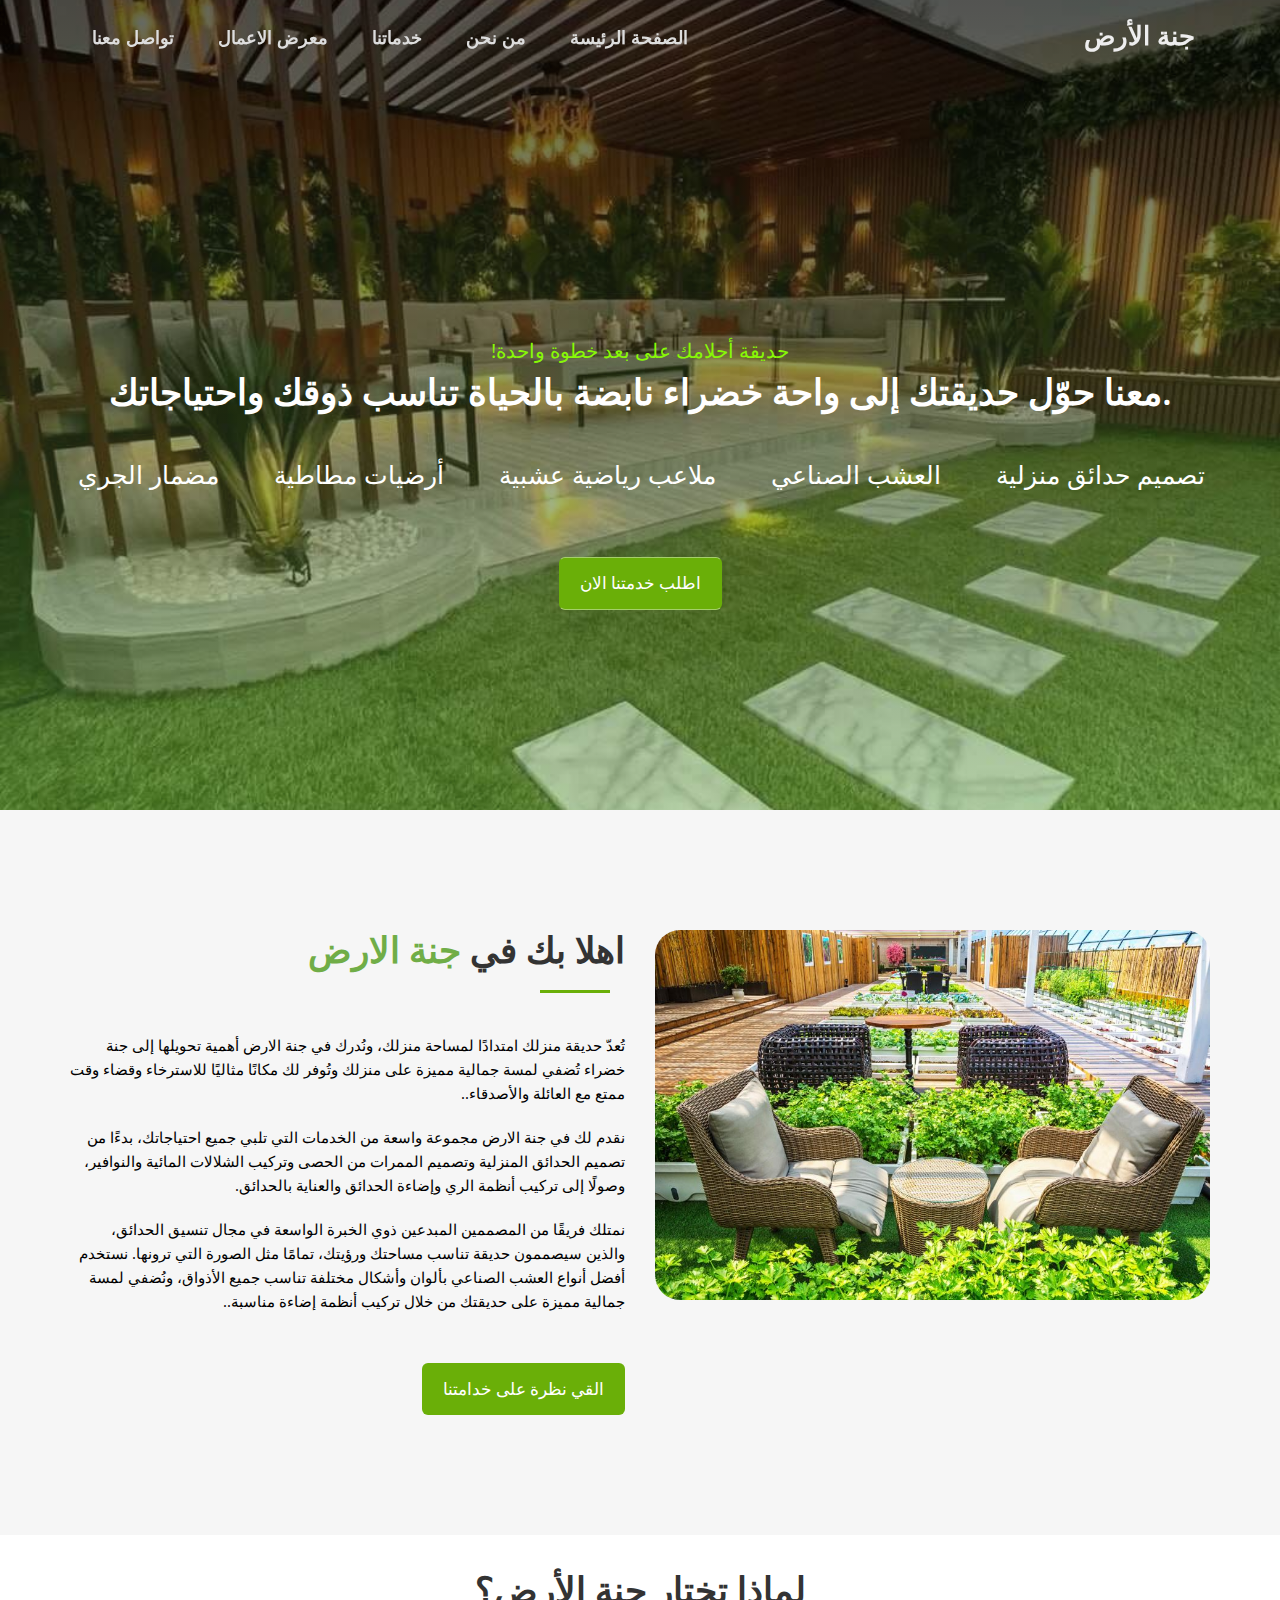
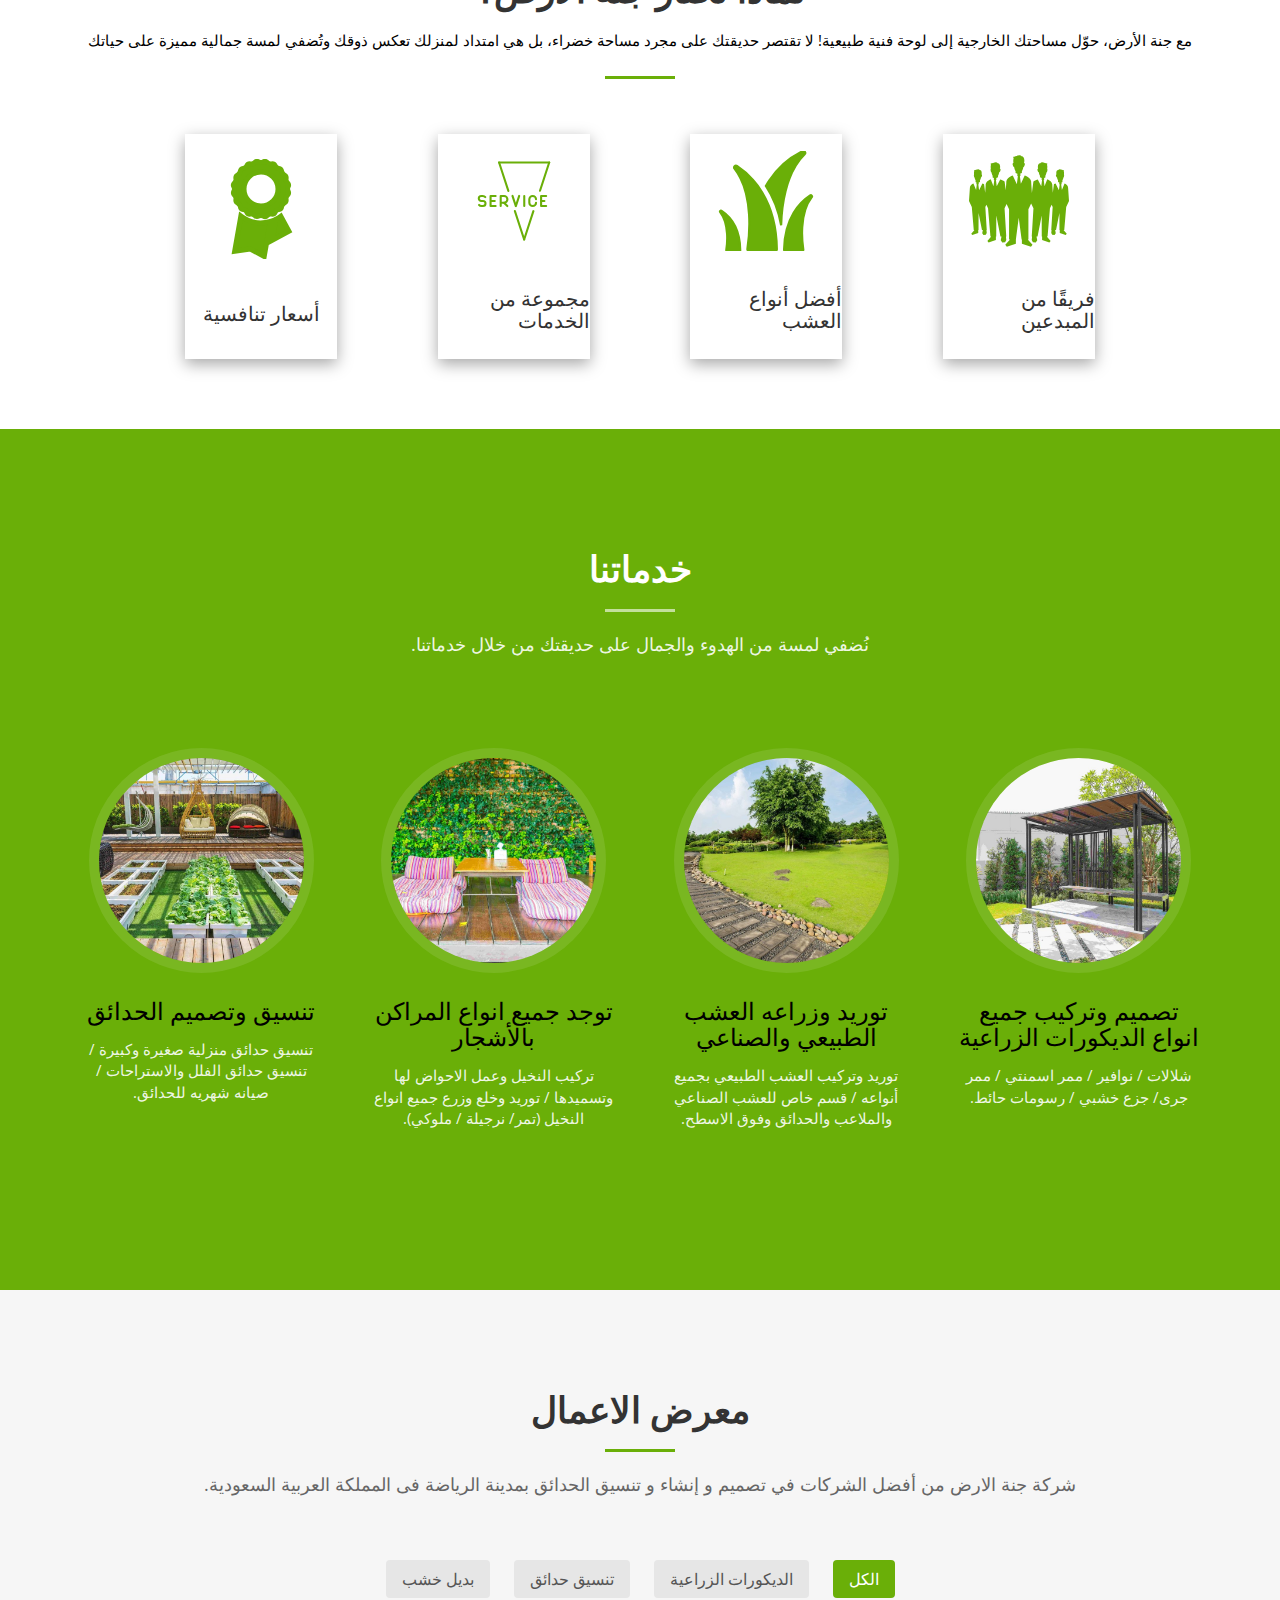
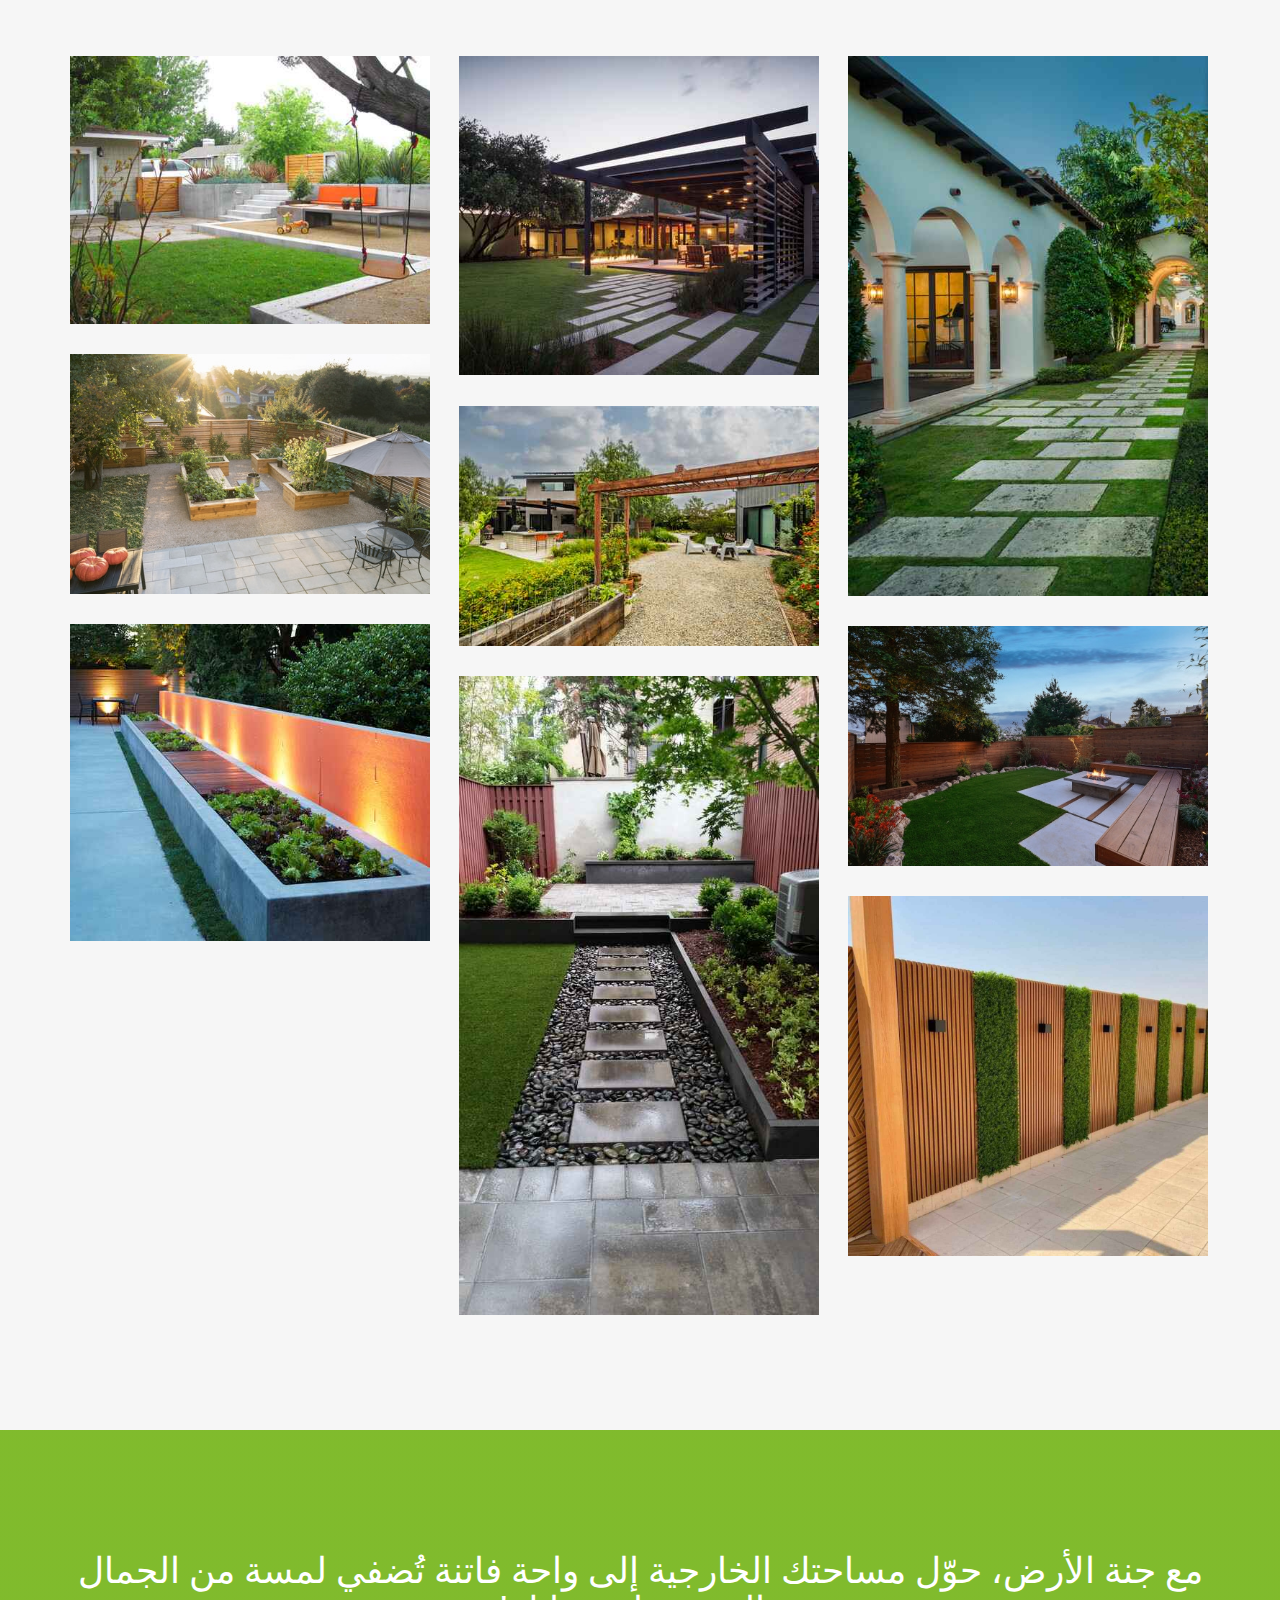
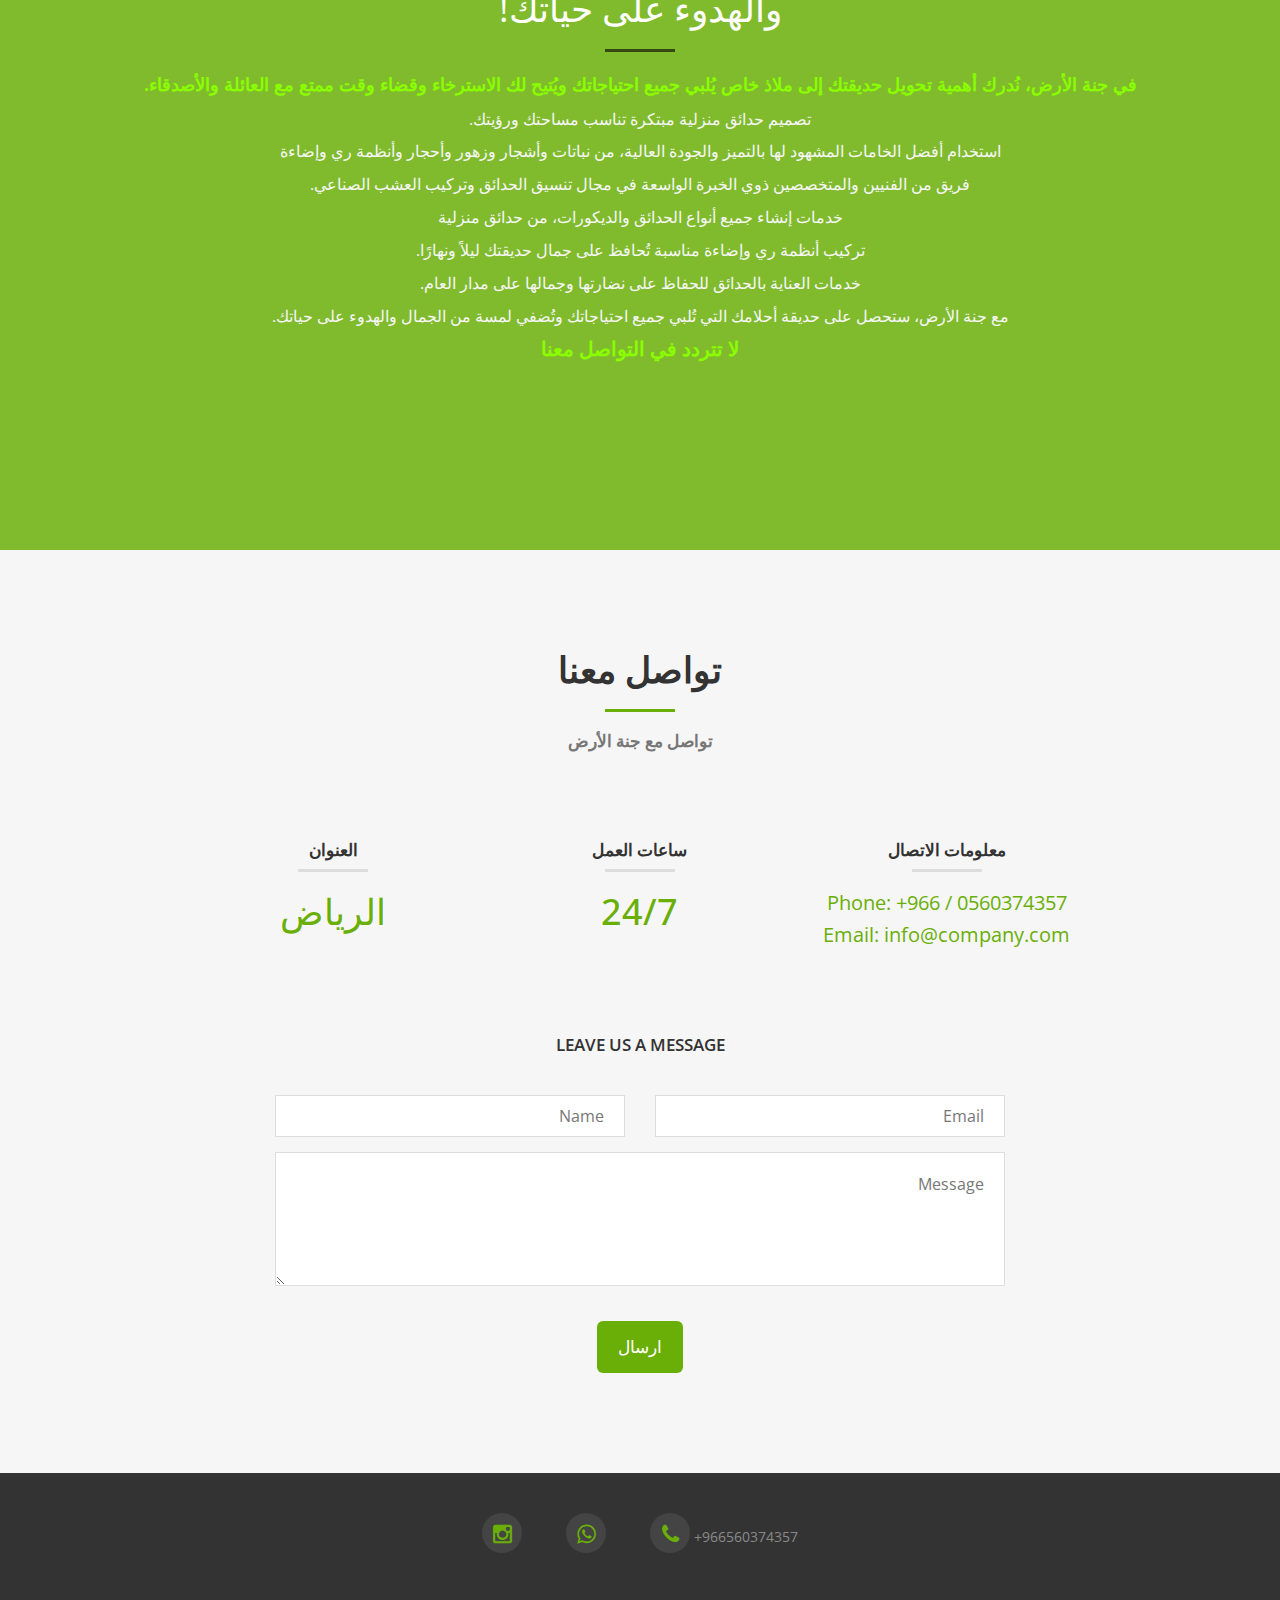
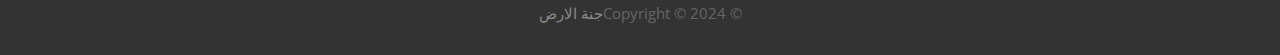
==== commit cb63f97d: "fix phone" ====
--- a/index.html
+++ b/index.html
@@ -449,7 +449,7 @@
         
         <div class="social">
           <ul>
-            <li><a href="#"><i class="fa fa-facebook"></i></a></li>
+           <li><a  href="tel:++966560374357"> 966560374357+ <i class="fa fa-phone"></i></a></li>
             <li><a href="https://wa.me/+966560374357"><i class="fa fa-whatsapp"></i></a></li>
             <li><a href="https://www.instagram.com/janat_alarid1/"><i class="fa fa-instagram"></i></a></li>
           </ul>
